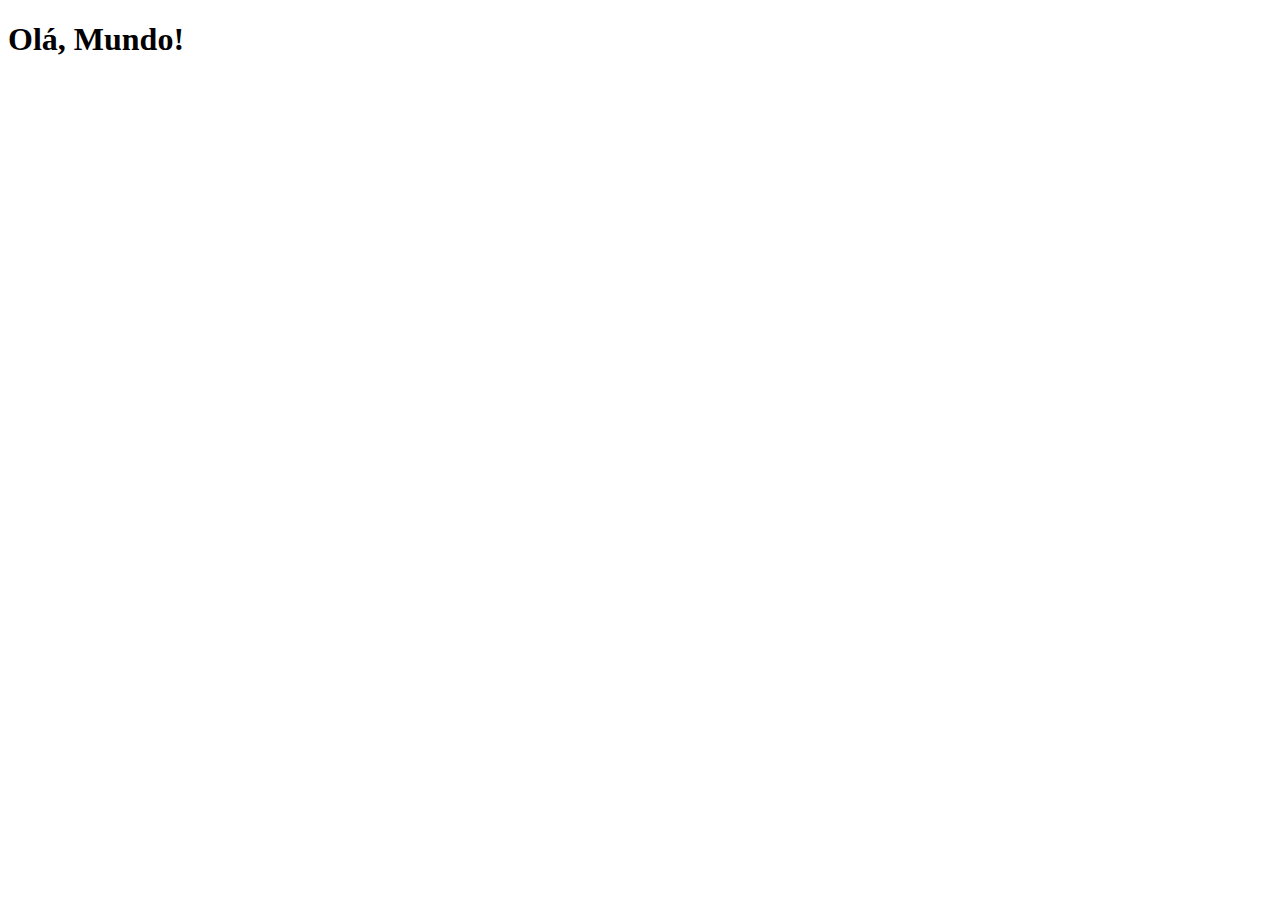
==== index.html @ acacb11d "Criei a Página principal" ====
<!DOCTYPE html>
<html lang="pt-br">
<head>
    <meta charset="UTF-8">
    <meta name="viewport" content="width=device-width, initial-scale=1.0">
    <title>Projeto Redes Sociais</title>
</head>
<body>
    <h1>Olá, Mundo!</h1>
</body>
</html>
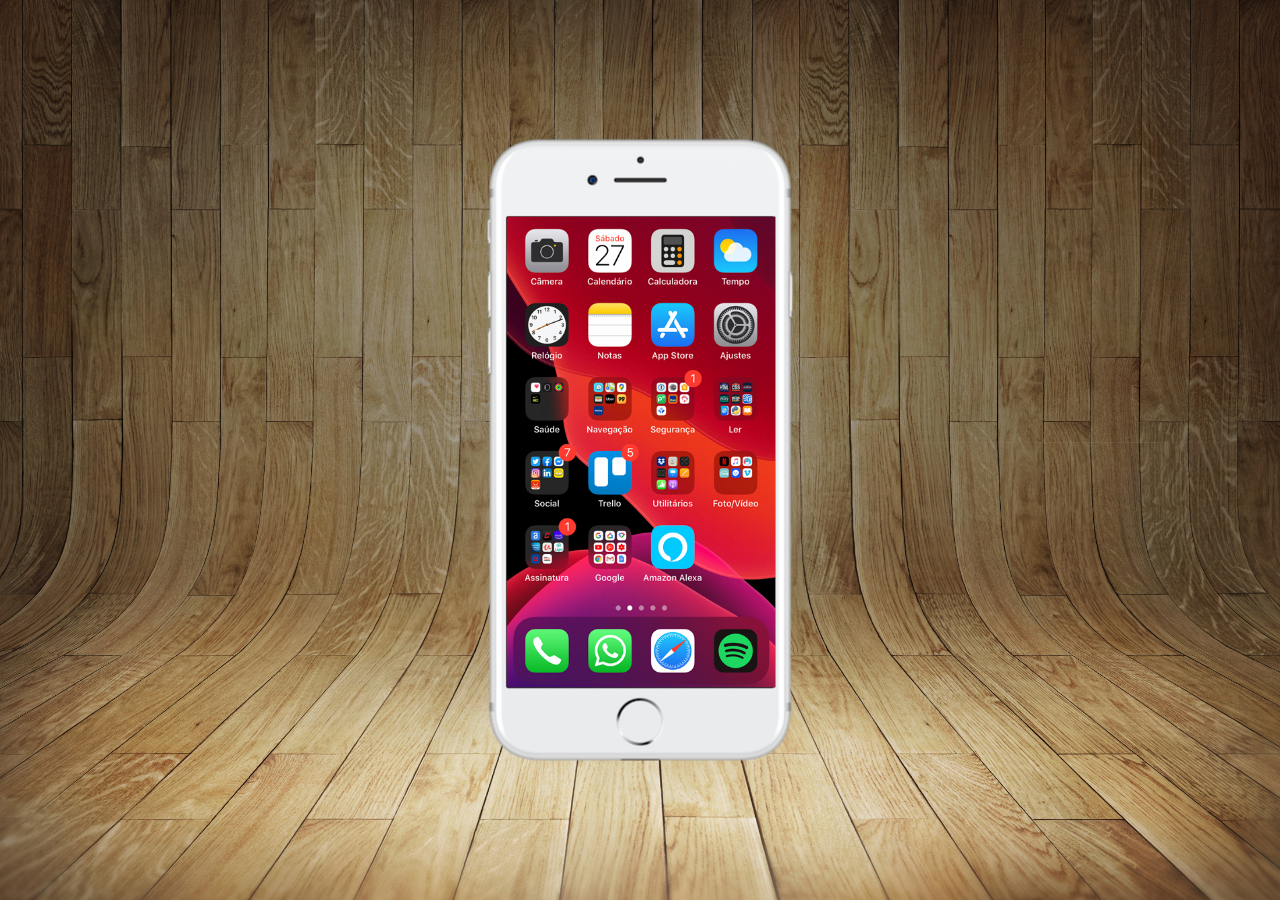
==== commit f21210da: "Criei o projeto-social" ====
--- a/index.html
+++ b/index.html
@@ -3,9 +3,18 @@
 <head>
     <meta charset="UTF-8">
     <meta name="viewport" content="width=device-width, initial-scale=1.0">
+    <link rel="shortcut icon" href="favicon.ico" type="image/x-icon">
+    <link rel="stylesheet" href="estilos/style.css">
     <title>Projeto Redes Sociais</title>
 </head>
 <body>
-    <h1>Olá, Mundo!</h1>
+    <main>
+        <section id="telefone">
+            <iframe src="home.html" name="tela" id="tela" frameborder='0'></iframe>
+        </section>
+        <section id="redes-sociais">
+
+        </section>
+    </main>
 </body>
 </html>--- a/estilos/style.css
+++ b/estilos/style.css
@@ -0,0 +1,44 @@
+@charset "UTF-8";
+
+*{
+    margin: 0px;
+    padding: 0px;
+}
+
+html, body{
+    height: 100vh;
+    width: 100vw;
+    background-color: black;
+}
+
+body{
+    background: url("../imagens/fundo-madeira.jpg")
+    no-repeat top center;
+    background-size: cover;
+    background-attachment: fixed;
+}
+
+main{
+    height: 100vh;
+    position: relative; 
+}
+
+section#telefone{
+    position: absolute;
+    top: 50%;
+    left: 50%;
+    transform: translate(-50%, -50%);
+
+    height: 627px;
+    width: 311px;
+    background: url("../imagens/frame-iphone.png") no-repeat;
+}
+
+iframe#tela{
+    position: relative;
+    top: 80px;
+    left: 22px;
+    width: 269px;
+    height: 471px;
+}
+
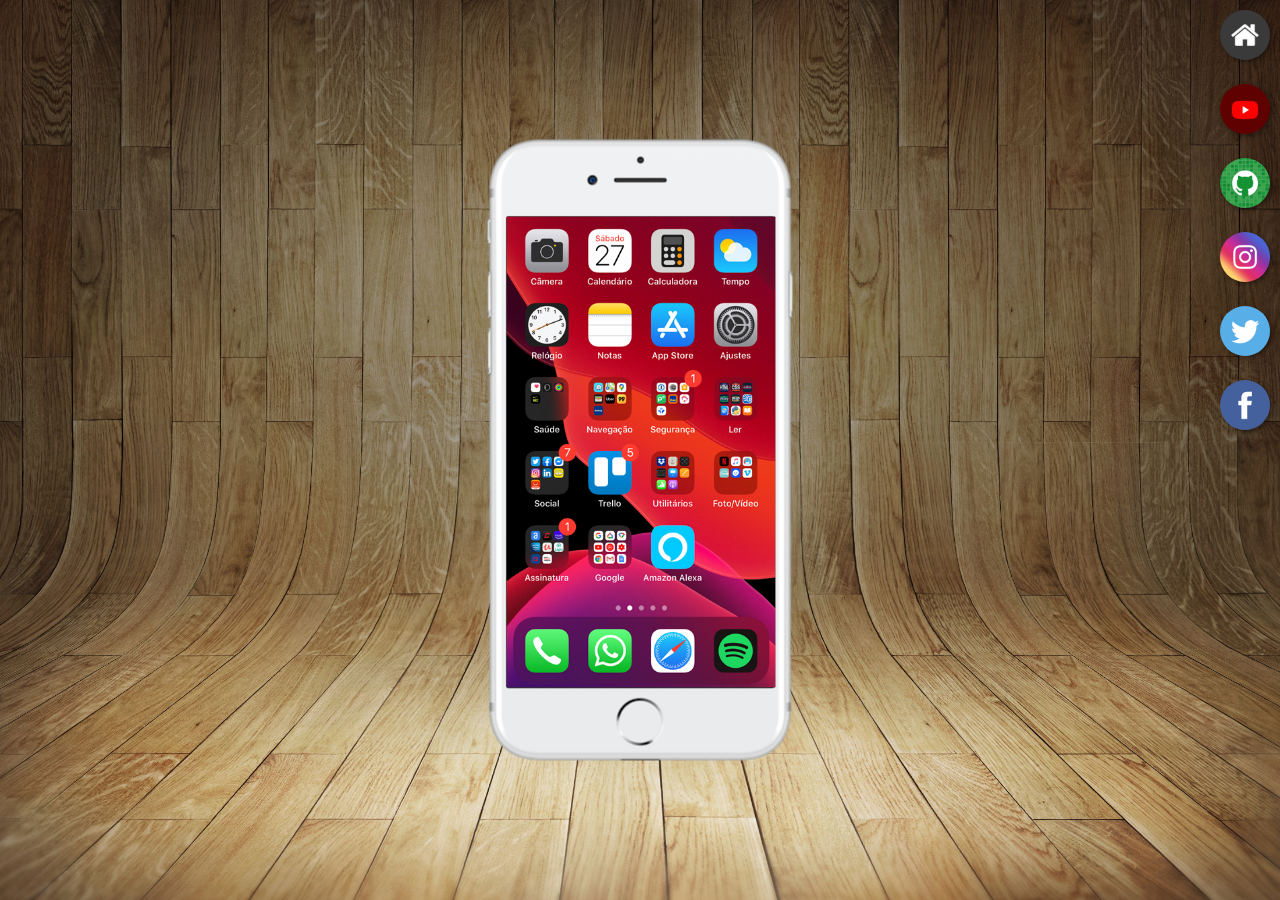
==== commit f38e9dec: "Botões na lateral" ====
--- a/index.html
+++ b/index.html
@@ -10,10 +10,17 @@
 <body>
     <main>
         <section id="telefone">
-            <iframe src="home.html" name="tela" id="tela" frameborder='0'></iframe>
+            <iframe src="home.html" name="tela" id="tela" frameborder='0'>
+                Seu navegador não é compatível com isso.
+            </iframe>
         </section>
         <section id="redes-sociais">
-
+            <a href="#" target="tela"><img src="imagens/logo-home.jpg" alt="home"></a> <br>
+            <a href="#" target="tela"><img src="imagens/logo-youtube.jpg" alt="youtube"></a> <br>
+            <a href="#" target="tela"><img src="imagens/logo-github.jpg" alt="github"></a> <br>
+            <a href="#" target="tela"><img src="imagens/logo-instagram.jpg" alt="instagram"></a> <br>
+            <a href="#" target="tela"><img src="imagens/logo-twitter.jpg" alt="tt"></a> <br>
+            <a href="#" target="tela"><img src="imagens/logo-facebook.jpg" alt="facebook"></a>
         </section>
     </main>
 </body>
--- a/estilos/style.css
+++ b/estilos/style.css
@@ -42,3 +42,22 @@
     height: 471px;
 }
 
+section#redes-sociais{
+    text-align: right;
+}
+
+section#redes-sociais img{
+    width: 50px;
+    margin: 10px;
+    border-radius: 50%;
+    box-shadow: 2px 2px 5px rgba(0, 0, 0, 0.418);
+    box-sizing: border-box;
+}
+
+section#redes-sociais img:hover{
+    border: 2px solid rgba(255, 255, 255, 0.603);
+    transform:translate(-3px, -3px) ;
+    box-shadow: 5px 5px 10px rgba(0, 0, 0, 0.596);
+    transition: transform .5s, border .5s;
+}
+
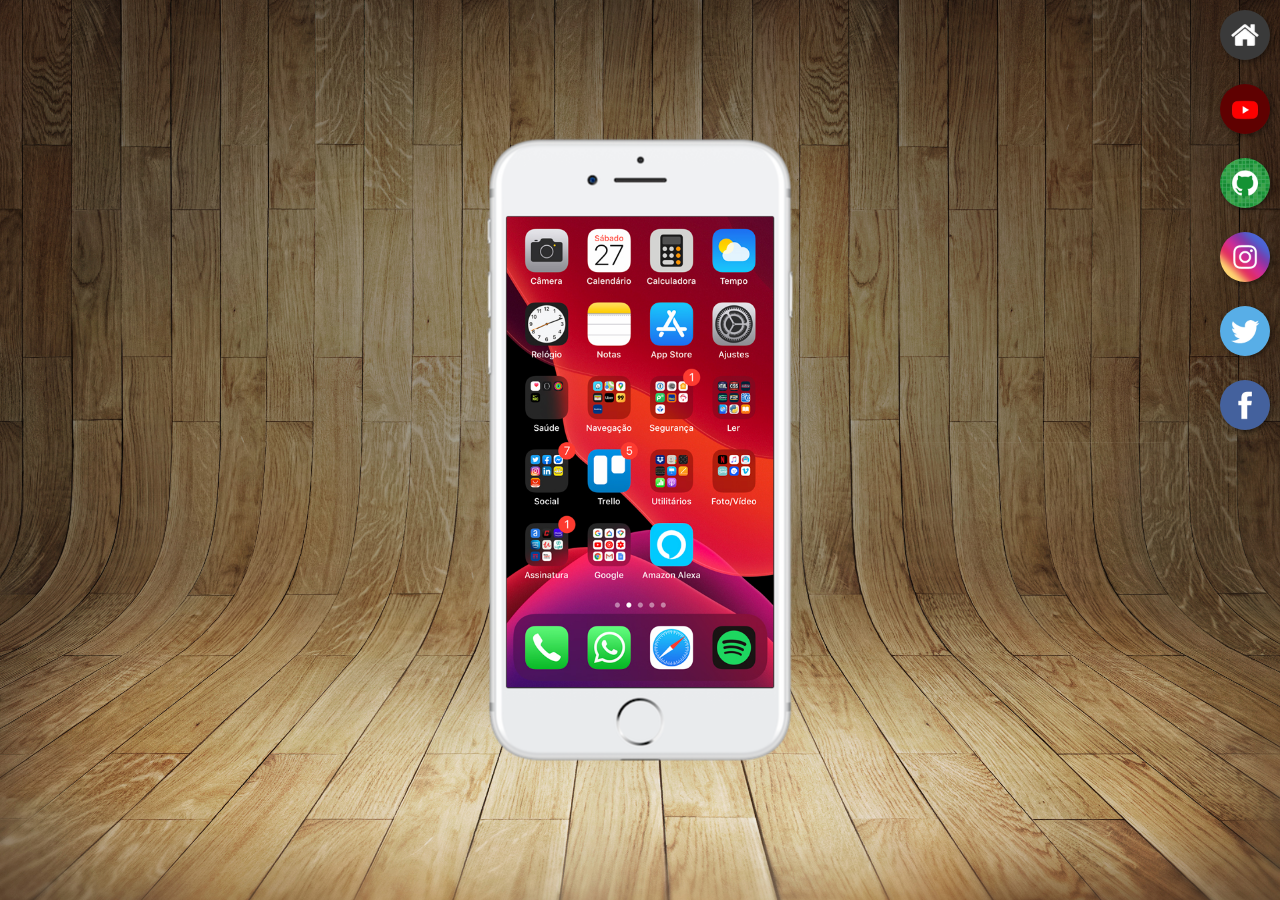
==== commit 9ac1da64: "Projeto Concluido" ====
--- a/index.html
+++ b/index.html
@@ -15,12 +15,12 @@
             </iframe>
         </section>
         <section id="redes-sociais">
-            <a href="#" target="tela"><img src="imagens/logo-home.jpg" alt="home"></a> <br>
-            <a href="#" target="tela"><img src="imagens/logo-youtube.jpg" alt="youtube"></a> <br>
-            <a href="#" target="tela"><img src="imagens/logo-github.jpg" alt="github"></a> <br>
-            <a href="#" target="tela"><img src="imagens/logo-instagram.jpg" alt="instagram"></a> <br>
-            <a href="#" target="tela"><img src="imagens/logo-twitter.jpg" alt="tt"></a> <br>
-            <a href="#" target="tela"><img src="imagens/logo-facebook.jpg" alt="facebook"></a>
+            <a href="home.html" target="tela"><img src="imagens/logo-home.jpg" alt="home"></a> <br>
+            <a href="youtube.html" target="tela"><img src="imagens/logo-youtube.jpg" alt="youtube"></a> <br>
+            <a href="github.html" target="tela"><img src="imagens/logo-github.jpg" alt="github"></a> <br>
+            <a href="instagram.html" target="tela"><img src="imagens/logo-instagram.jpg" alt="instagram"></a> <br>
+            <a href="twitter.html" target="tela"><img src="imagens/logo-twitter.jpg" alt="tt"></a> <br>
+            <a href="facebook.html" target="tela"><img src="imagens/logo-facebook.jpg" alt="facebook"></a>
         </section>
     </main>
 </body>
--- a/estilos/style.css
+++ b/estilos/style.css
@@ -38,7 +38,7 @@
     position: relative;
     top: 80px;
     left: 22px;
-    width: 269px;
+    width: 267px;
     height: 471px;
 }
 
